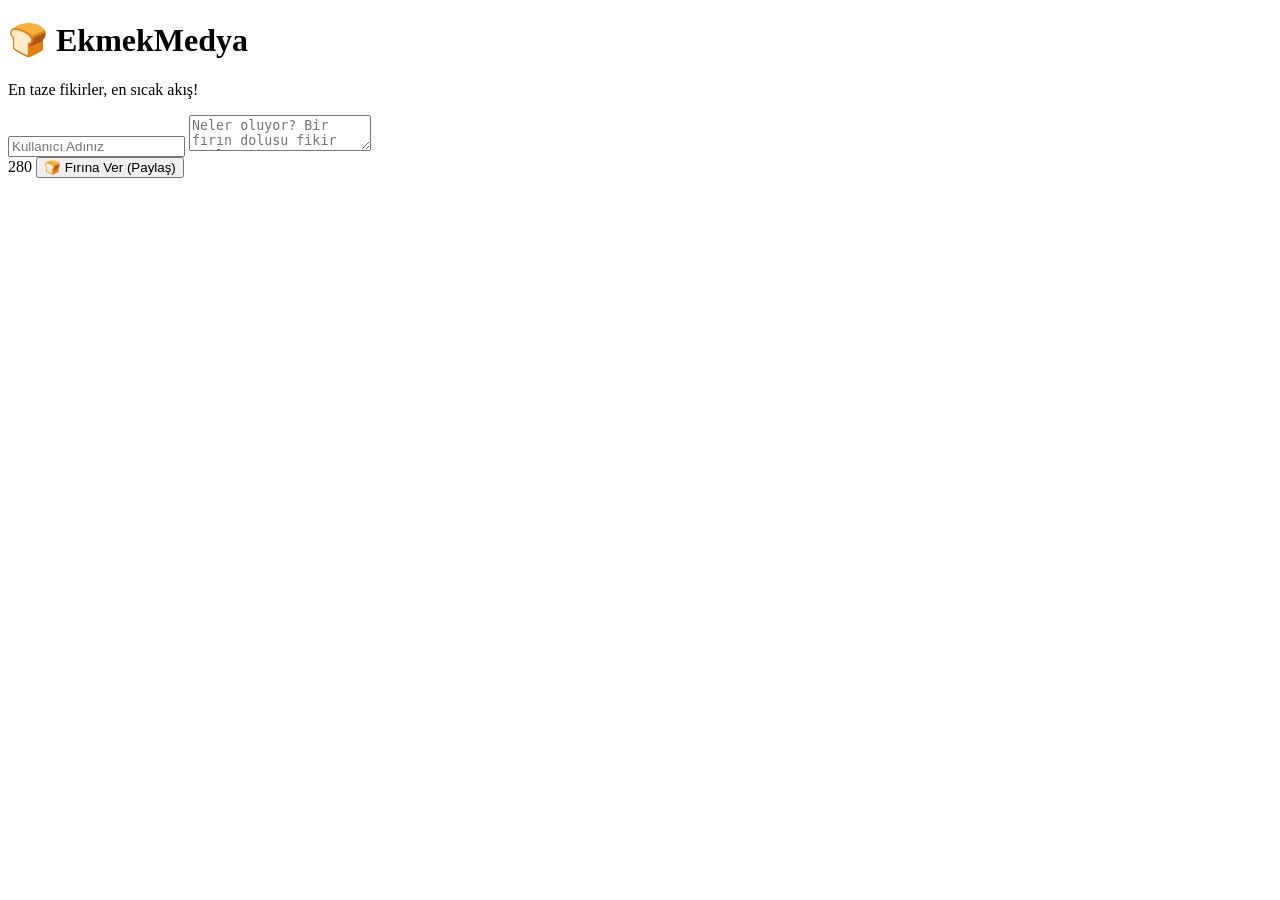
==== index.html @ 5b5300d4 "Create index.html" ====
<!DOCTYPE html>
<html lang="tr">
<head>
    <meta charset="UTF-8">
    <meta name="viewport" content="width=device-width, initial-scale=1.0">
    <title>EkmekMedya - Taze Gönderiler</title>
    <link rel="stylesheet" href="style.css">
</head>
<body>

    <div class="container">
        <header class="profile-card">
            <h1>🍞 EkmekMedya</h1>
            <p class="bio">En taze fikirler, en sıcak akış!</p>
        </header>

        <section class="new-post-box">
            <input type="text" id="authorInput" placeholder="Kullanıcı Adınız" maxlength="25">
            <textarea id="contentInput" placeholder="Neler oluyor? Bir fırın dolusu fikir paylaş..." maxlength="280"></textarea>
            
            <div class="form-footer">
                <span id="charCount">280</span>
                <button id="shareBtn">🍞 Fırına Ver (Paylaş)</button>
            </div>
        </section>

        <main class="feed" id="postsContainer">
        </main>
    </div>

    <script type="module" src="app.js"></script>
</body>
</html>
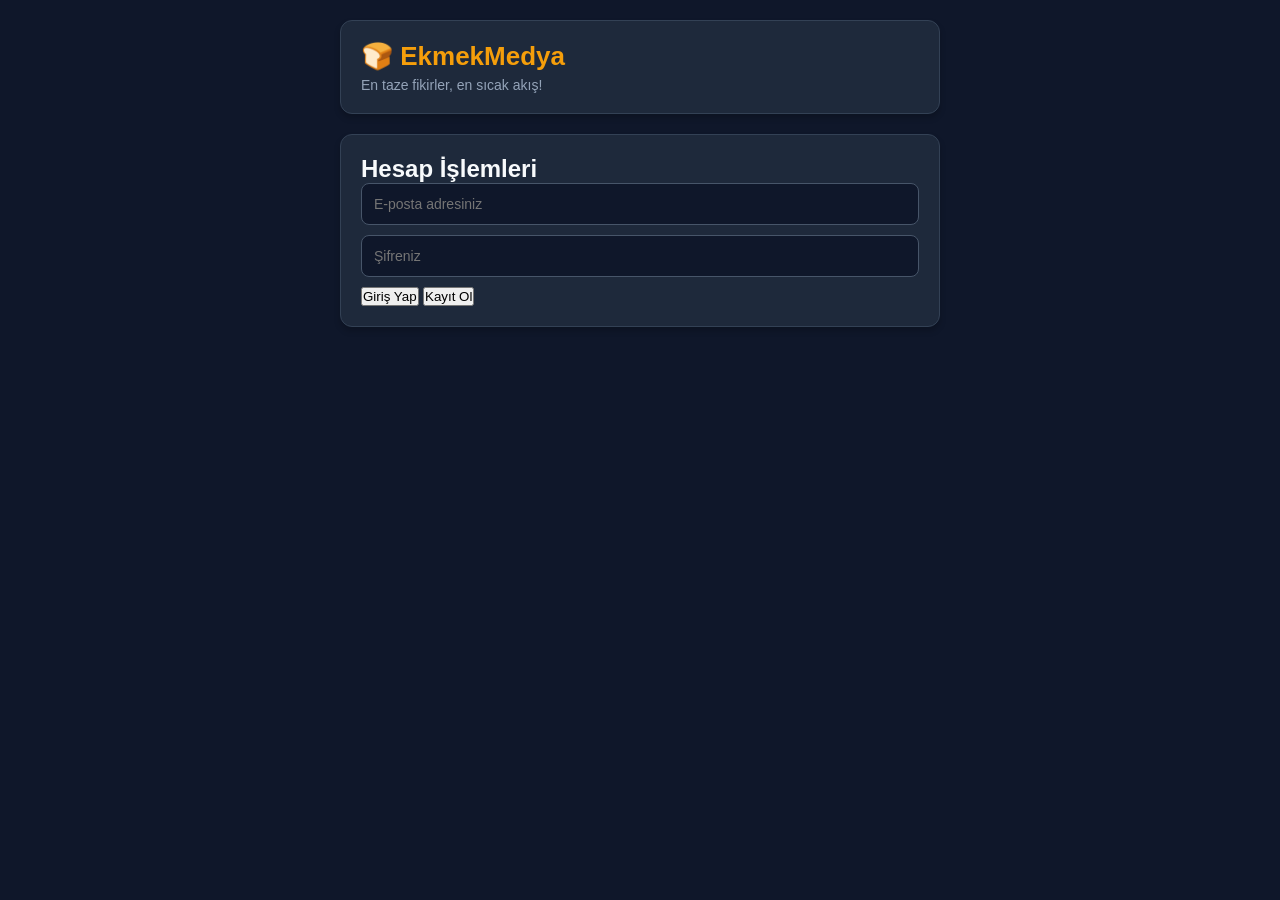
==== commit 29b7f524: "Update index.html" ====
--- a/index.html
+++ b/index.html
@@ -3,8 +3,8 @@
 <head>
     <meta charset="UTF-8">
     <meta name="viewport" content="width=device-width, initial-scale=1.0">
-    <title>EkmekMedya - Taze Gönderiler</title>
-    <link rel="stylesheet" href="style.css">
+    <title>EkmekMedya - Giriş Yap</title>
+    <link rel="stylesheet" href="style/style.css">
 </head>
 <body>
 
@@ -14,10 +14,23 @@
             <p class="bio">En taze fikirler, en sıcak akış!</p>
         </header>
 
-        <section class="new-post-box">
-            <input type="text" id="authorInput" placeholder="Kullanıcı Adınız" maxlength="25">
+        <section id="authSection" class="new-post-box">
+            <h2>Hesap İşlemleri</h2>
+            <input type="email" id="emailInput" placeholder="E-posta adresiniz">
+            <input type="password" id="passwordInput" placeholder="Şifreniz">
+            <div class="auth-buttons">
+                <button id="loginBtn">Giriş Yap</button>
+                <button id="registerBtn" class="secondary-btn">Kayıt Ol</button>
+            </div>
+            <p id="authMessage" class="error-msg"></p>
+        </section>
+
+        <section id="postSection" class="new-post-box" style="display: none;">
+            <div class="user-info-bar">
+                <span id="currentUserText">Hoş geldin!</span>
+                <button id="logoutBtn" class="logout-btn">Çıkış Yap</button>
+            </div>
             <textarea id="contentInput" placeholder="Neler oluyor? Bir fırın dolusu fikir paylaş..." maxlength="280"></textarea>
-            
             <div class="form-footer">
                 <span id="charCount">280</span>
                 <button id="shareBtn">🍞 Fırına Ver (Paylaş)</button>
@@ -28,6 +41,6 @@
         </main>
     </div>
 
-    <script type="module" src="app.js"></script>
+    <script type="module" src="script/app.js"></script>
 </body>
 </html>
--- a/style/style.css
+++ b/style/style.css
@@ -0,0 +1,134 @@
+* {
+    margin: 0;
+    padding: 0;
+    box-sizing: border-box;
+}
+
+body {
+    font-family: -apple-system, BlinkMacSystemFont, "Segoe UI", Roboto, sans-serif;
+    background-color: #0f172a;
+    color: #f8fafc;
+    display: flex;
+    justify-content: center;
+    padding: 20px;
+}
+
+.container {
+    width: 100%;
+    max-width: 600px;
+}
+
+.profile-card, .new-post-box, .post {
+    background: #1e293b;
+    padding: 20px;
+    border-radius: 12px;
+    margin-bottom: 20px;
+    box-shadow: 0 4px 6px rgba(0,0,0,0.2);
+    border: 1px solid #334155;
+}
+
+.profile-card h1 {
+    font-size: 26px;
+    color: #f59e0b;
+    margin-bottom: 5px;
+}
+
+.bio {
+    color: #94a3b8;
+    font-size: 14px;
+}
+
+.new-post-box input, .new-post-box textarea {
+    width: 100%;
+    background: #0f172a;
+    border: 1px solid #475569;
+    color: #fff;
+    padding: 12px;
+    border-radius: 8px;
+    margin-bottom: 10px;
+    font-family: inherit;
+    font-size: 14px;
+}
+
+.new-post-box textarea {
+    resize: none;
+    height: 90px;
+}
+
+.form-footer {
+    display: flex;
+    justify-content: space-between;
+    align-items: center;
+}
+
+#charCount {
+    font-size: 12px;
+    color: #64748b;
+}
+
+#shareBtn {
+    background: #f59e0b;
+    color: #0f172a;
+    border: none;
+    padding: 10px 18px;
+    border-radius: 8px;
+    font-weight: bold;
+    cursor: pointer;
+    transition: 0.2s;
+}
+
+#shareBtn:hover {
+    background: #d97706;
+}
+
+#shareBtn:disabled {
+    opacity: 0.5;
+    cursor: not-allowed;
+}
+
+.post {
+    margin-bottom: 15px;
+}
+
+.post-header {
+    display: flex;
+    justify-content: space-between;
+    font-size: 13px;
+    color: #94a3b8;
+    margin-bottom: 10px;
+}
+
+.username {
+    font-weight: bold;
+    color: #f59e0b;
+}
+
+.post-content {
+    font-size: 15px;
+    line-height: 1.5;
+    margin-bottom: 12px;
+    word-break: break-word;
+}
+
+.post-footer {
+    display: flex;
+    justify-content: flex-end;
+    border-top: 1px solid #334155;
+    padding-top: 8px;
+}
+
+.like-btn {
+    background: transparent;
+    border: 1px solid #475569;
+    color: #cbd5e1;
+    padding: 5px 12px;
+    border-radius: 20px;
+    cursor: pointer;
+    font-size: 13px;
+    transition: 0.2s;
+}
+
+.like-btn:hover {
+    border-color: #f59e0b;
+    color: #f59e0b;
+}
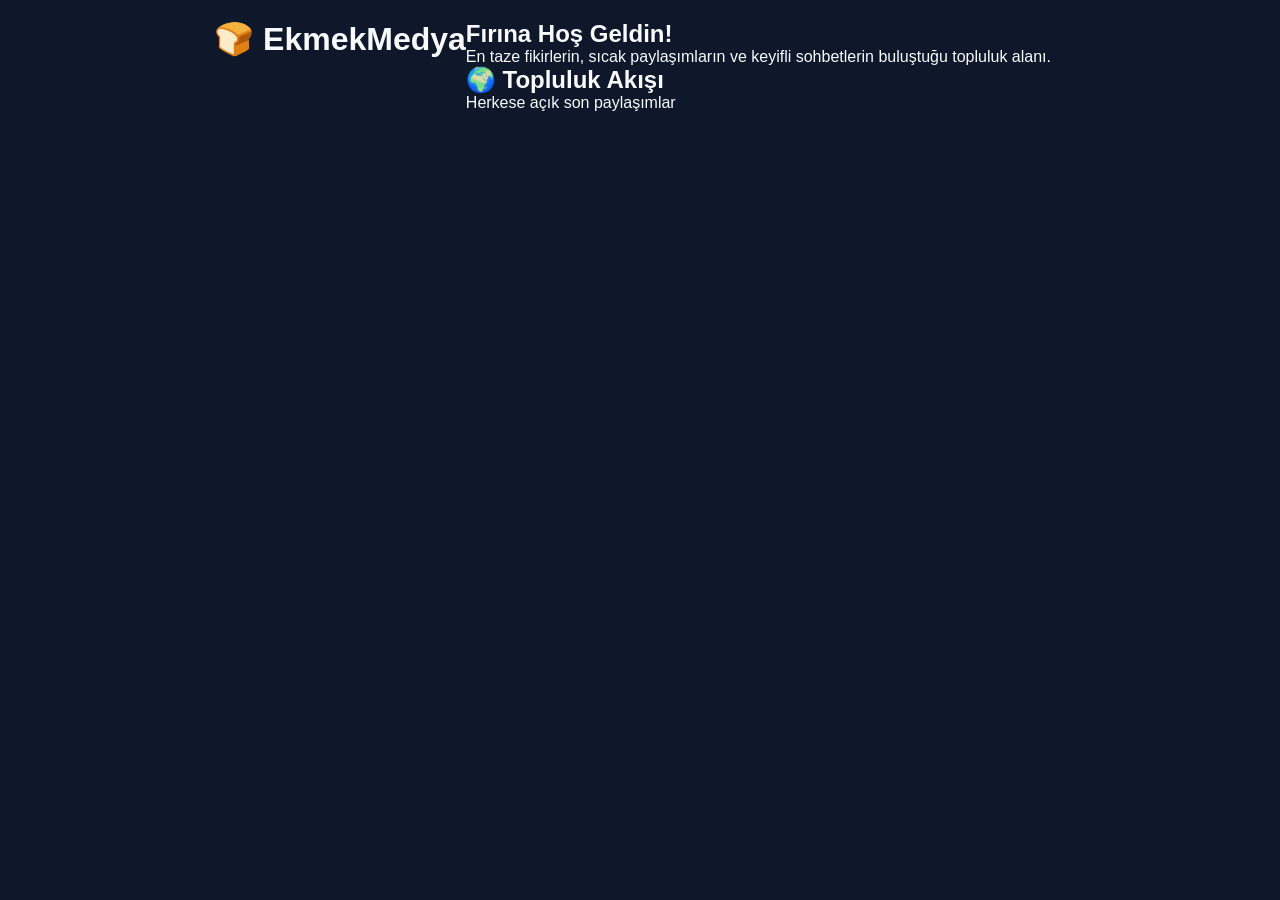
==== commit 977d1521: "Update index.html" ====
--- a/index.html
+++ b/index.html
@@ -3,39 +3,39 @@
 <head>
     <meta charset="UTF-8">
     <meta name="viewport" content="width=device-width, initial-scale=1.0">
-    <title>EkmekMedya - Giriş Yap</title>
+    <title>EkmekMedya - Topluluk</title>
     <link rel="stylesheet" href="style/style.css">
 </head>
 <body>
 
+    <header class="navbar">
+        <div class="nav-brand">
+            <h1>🍞 EkmekMedya</h1>
+        </div>
+        <div id="authNavButtons" class="nav-auth">
+            <!-- JS ile dinamik doldurulacak (Giriş Yap / Kayıt Ol veya Profil / Çıkış) -->
+        </div>
+    </header>
+
     <div class="container">
-        <header class="profile-card">
-            <h1>🍞 EkmekMedya</h1>
-            <p class="bio">En taze fikirler, en sıcak akış!</p>
-        </header>
-
-        <section id="authSection" class="new-post-box">
-            <h2>Hesap İşlemleri</h2>
-            <input type="email" id="emailInput" placeholder="E-posta adresiniz">
-            <input type="password" id="passwordInput" placeholder="Şifreniz">
-            <div class="auth-buttons">
-                <button id="loginBtn">Giriş Yap</button>
-                <button id="registerBtn" class="secondary-btn">Kayıt Ol</button>
-            </div>
-            <p id="authMessage" class="error-msg"></p>
+        <section class="welcome-card">
+            <h2>Fırına Hoş Geldin!</h2>
+            <p>En taze fikirlerin, sıcak paylaşımların ve keyifli sohbetlerin buluştuğu topluluk alanı.</p>
         </section>
 
-        <section id="postSection" class="new-post-box" style="display: none;">
-            <div class="user-info-bar">
-                <span id="currentUserText">Hoş geldin!</span>
-                <button id="logoutBtn" class="logout-btn">Çıkış Yap</button>
-            </div>
-            <textarea id="contentInput" placeholder="Neler oluyor? Bir fırın dolusu fikir paylaş..." maxlength="280"></textarea>
+        <section id="postSection" class="post-box" style="display: none;">
+            <h3>Fırına Yeni Bir Ekmek Bırak</h3>
+            <textarea id="contentInput" placeholder="Neler oluyor? Toplulukla bir fikir paylaş..." maxlength="280"></textarea>
             <div class="form-footer">
                 <span id="charCount">280</span>
-                <button id="shareBtn">🍞 Fırına Ver (Paylaş)</button>
+                <button id="shareBtn">🍞 Paylaş</button>
             </div>
         </section>
+
+        <div class="community-header">
+            <h2>🌍 Topluluk Akışı</h2>
+            <span class="community-subtitle">Herkese açık son paylaşımlar</span>
+        </div>
 
         <main class="feed" id="postsContainer">
         </main>
--- a/style/style.css
+++ b/style/style.css
@@ -53,6 +53,60 @@
 .new-post-box textarea {
     resize: none;
     height: 90px;
+}
+
+.auth-buttons {
+    display: flex;
+    gap: 10px;
+    margin-top: 10px;
+}
+
+.auth-buttons button {
+    flex: 1;
+}
+
+.secondary-btn {
+    background: #334155;
+    color: #f8fafc;
+    border: none;
+    padding: 10px 18px;
+    border-radius: 8px;
+    font-weight: bold;
+    cursor: pointer;
+    transition: 0.2s;
+}
+
+.secondary-btn:hover {
+    background: #475569;
+}
+
+.user-info-bar {
+    display: flex;
+    justify-content: space-between;
+    align-items: center;
+    margin-bottom: 10px;
+    font-size: 14px;
+    color: #38bdf8;
+}
+
+.logout-btn {
+    background: #ef4444;
+    color: white;
+    border: none;
+    padding: 5px 10px;
+    border-radius: 6px;
+    cursor: pointer;
+    font-size: 12px;
+}
+
+.logout-btn:hover {
+    background: #dc2626;
+}
+
+.error-msg {
+    color: #f87171;
+    font-size: 13px;
+    margin-top: 8px;
 }
 
 .form-footer {
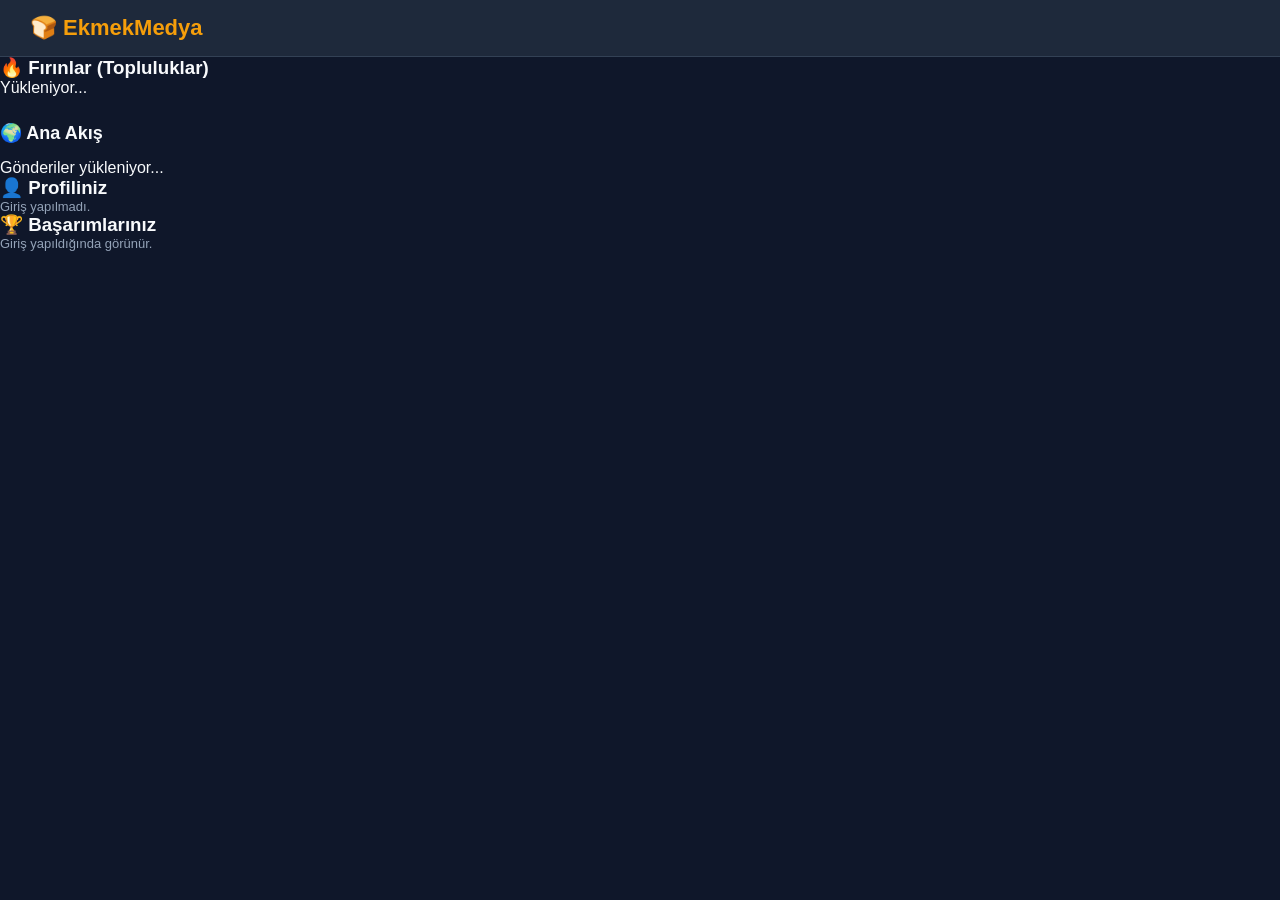
==== commit 85012da8: "Update index.html" ====
--- a/index.html
+++ b/index.html
@@ -10,35 +10,60 @@
 
     <header class="navbar">
         <div class="nav-brand">
-            <h1>🍞 EkmekMedya</h1>
+            <h1 onclick="window.location.reload()">🍞 EkmekMedya</h1>
         </div>
         <div id="authNavButtons" class="nav-auth">
-            <!-- JS ile dinamik doldurulacak (Giriş Yap / Kayıt Ol veya Profil / Çıkış) -->
         </div>
     </header>
 
-    <div class="container">
-        <section class="welcome-card">
-            <h2>Fırına Hoş Geldin!</h2>
-            <p>En taze fikirlerin, sıcak paylaşımların ve keyifli sohbetlerin buluştuğu topluluk alanı.</p>
-        </section>
+    <div class="layout">
+        <aside>
+            <div class="panel">
+                <h3>🔥 Fırınlar (Topluluklar)</h3>
+                <ul id="firinList" class="firin-list">
+                    <li>Yükleniyor...</li>
+                </ul>
+            </div>
 
-        <section id="postSection" class="post-box" style="display: none;">
-            <h3>Fırına Yeni Bir Ekmek Bırak</h3>
-            <textarea id="contentInput" placeholder="Neler oluyor? Toplulukla bir fikir paylaş..." maxlength="280"></textarea>
-            <div class="form-footer">
-                <span id="charCount">280</span>
-                <button id="shareBtn">🍞 Paylaş</button>
+            <!-- Fırın Başlatma Kutusu (Giriş Yapınca Görünür) -->
+            <div id="createFirinBox" class="panel" style="display: none;">
+                <h3>➕ Fırın Başlat</h3>
+                <input type="text" id="firinNameInput" class="input-field" placeholder="Fırın Adı (Örn: Oyun)">
+                <input type="text" id="firinSlugInput" class="input-field" placeholder="Slug (Örn: oyun)">
+                <button id="createFirinBtn" class="btn-primary">Fırın Aç</button>
             </div>
-        </section>
+        </aside>
 
-        <div class="community-header">
-            <h2>🌍 Topluluk Akışı</h2>
-            <span class="community-subtitle">Herkese açık son paylaşımlar</span>
-        </div>
+        <!-- ORTA AKIŞ: Gönderiler ve Yorumlar -->
+        <main>
+            <!-- Gönderi Oluşturma Kutusu (Giriş Yapınca Görünür) -->
+            <div id="postCreateBox" class="panel" style="display: none;">
+                <h3>🍞 Fırına Paylaşım Yap</h3>
+                <select id="firinSelect" class="input-field"></select>
+                <input type="text" id="postTitleInput" class="input-field" placeholder="Başlık">
+                <textarea id="postContentInput" class="input-field" rows="3" placeholder="Fikrini paylaş..."></textarea>
+                <button id="submitPostBtn" class="btn-primary">Paylaş</button>
+            </div>
 
-        <main class="feed" id="postsContainer">
+            <div class="community-header">
+                <h2 id="currentFeedTitle">🌍 Ana Akış</h2>
+            </div>
+
+            <div id="postsFeed">Gönderiler yükleniyor...</div>
         </main>
+
+        <!-- SAĞ MENÜ: Profil & Başarımlar -->
+        <aside>
+            <div id="profilePanel" class="panel">
+                <h3>👤 Profiliniz</h3>
+                <p id="userStats" style="font-size: 13px; color: #94a3b8;">Giriş yapılmadı.</p>
+            </div>
+
+            <div class="panel">
+                <h3>🏆 Başarımlarınız</h3>
+                <div id="achievementsList" style="font-size: 13px; color: #94a3b8;">Giriş yapıldığında görünür.</div>
+            </div>
+        </aside>
     </div>
 
     <script type="module" src="script/app.js"></script>
--- a/style/style.css
+++ b/style/style.css
@@ -8,17 +8,73 @@
     font-family: -apple-system, BlinkMacSystemFont, "Segoe UI", Roboto, sans-serif;
     background-color: #0f172a;
     color: #f8fafc;
-    display: flex;
-    justify-content: center;
-    padding: 20px;
-}
-
+    padding-bottom: 40px;
+}
+
+.navbar {
+    background: #1e293b;
+    border-bottom: 1px solid #334155;
+    padding: 15px 30px;
+    display: flex;
+    justify-content: space-between;
+    align-items: center;
+    position: sticky;
+    top: 0;
+    z-index: 1000;
+}
+
+.nav-brand h1 {
+    font-size: 22px;
+    color: #f59e0b;
+}
+
+.nav-auth {
+    display: flex;
+    gap: 12px;
+    align-items: center;
+}
+
+.btn-login {
+    background: transparent;
+    border: 1px solid #475569;
+    color: #cbd5e1;
+    padding: 8px 16px;
+    border-radius: 6px;
+    font-weight: 500;
+    text-decoration: none;
+    font-size: 14px;
+    transition: 0.2s;
+}
+
+.btn-login:hover {
+    border-color: #f59e0b;
+    color: #f59e0b;
+}
+
+.btn-register {
+    background: #f59e0b;
+    color: #0f172a;
+    padding: 8px 16px;
+    border-radius: 6px;
+    font-weight: bold;
+    text-decoration: none;
+    font-size: 14px;
+    transition: 0.2s;
+}
+
+.btn-register:hover {
+    background: #d97706;
+}
+
+/* Ana İçerik Konteyneri */
 .container {
     width: 100%;
-    max-width: 600px;
-}
-
-.profile-card, .new-post-box, .post {
+    max-width: 650px;
+    margin: 30px auto 0 auto;
+    padding: 0 15px;
+}
+
+.welcome-card, .post-box, .post {
     background: #1e293b;
     padding: 20px;
     border-radius: 12px;
@@ -27,18 +83,24 @@
     border: 1px solid #334155;
 }
 
-.profile-card h1 {
-    font-size: 26px;
-    color: #f59e0b;
+.welcome-card h2 {
+    color: #f8fafc;
+    font-size: 20px;
     margin-bottom: 5px;
 }
 
-.bio {
+.welcome-card p {
     color: #94a3b8;
     font-size: 14px;
 }
 
-.new-post-box input, .new-post-box textarea {
+.post-box h3 {
+    font-size: 16px;
+    color: #f59e0b;
+    margin-bottom: 12px;
+}
+
+.post-box textarea {
     width: 100%;
     background: #0f172a;
     border: 1px solid #475569;
@@ -48,65 +110,8 @@
     margin-bottom: 10px;
     font-family: inherit;
     font-size: 14px;
-}
-
-.new-post-box textarea {
     resize: none;
     height: 90px;
-}
-
-.auth-buttons {
-    display: flex;
-    gap: 10px;
-    margin-top: 10px;
-}
-
-.auth-buttons button {
-    flex: 1;
-}
-
-.secondary-btn {
-    background: #334155;
-    color: #f8fafc;
-    border: none;
-    padding: 10px 18px;
-    border-radius: 8px;
-    font-weight: bold;
-    cursor: pointer;
-    transition: 0.2s;
-}
-
-.secondary-btn:hover {
-    background: #475569;
-}
-
-.user-info-bar {
-    display: flex;
-    justify-content: space-between;
-    align-items: center;
-    margin-bottom: 10px;
-    font-size: 14px;
-    color: #38bdf8;
-}
-
-.logout-btn {
-    background: #ef4444;
-    color: white;
-    border: none;
-    padding: 5px 10px;
-    border-radius: 6px;
-    cursor: pointer;
-    font-size: 12px;
-}
-
-.logout-btn:hover {
-    background: #dc2626;
-}
-
-.error-msg {
-    color: #f87171;
-    font-size: 13px;
-    margin-top: 8px;
 }
 
 .form-footer {
@@ -124,7 +129,7 @@
     background: #f59e0b;
     color: #0f172a;
     border: none;
-    padding: 10px 18px;
+    padding: 9px 18px;
     border-radius: 8px;
     font-weight: bold;
     cursor: pointer;
@@ -135,11 +140,25 @@
     background: #d97706;
 }
 
-#shareBtn:disabled {
-    opacity: 0.5;
-    cursor: not-allowed;
-}
-
+/* Topluluk Başlığı */
+.community-header {
+    margin: 25px 0 15px 0;
+    display: flex;
+    justify-content: space-between;
+    align-items: flex-end;
+}
+
+.community-header h2 {
+    font-size: 18px;
+    color: #f8fafc;
+}
+
+.community-subtitle {
+    font-size: 12px;
+    color: #64748b;
+}
+
+/* Gönderi Kartları */
 .post {
     margin-bottom: 15px;
 }
@@ -186,3 +205,22 @@
     border-color: #f59e0b;
     color: #f59e0b;
 }
+
+.user-badge {
+    color: #38bdf8;
+    font-size: 13px;
+}
+
+.logout-btn {
+    background: #ef4444;
+    color: white;
+    border: none;
+    padding: 6px 12px;
+    border-radius: 6px;
+    cursor: pointer;
+    font-size: 12px;
+}
+
+.logout-btn:hover {
+    background: #dc2626;
+}
